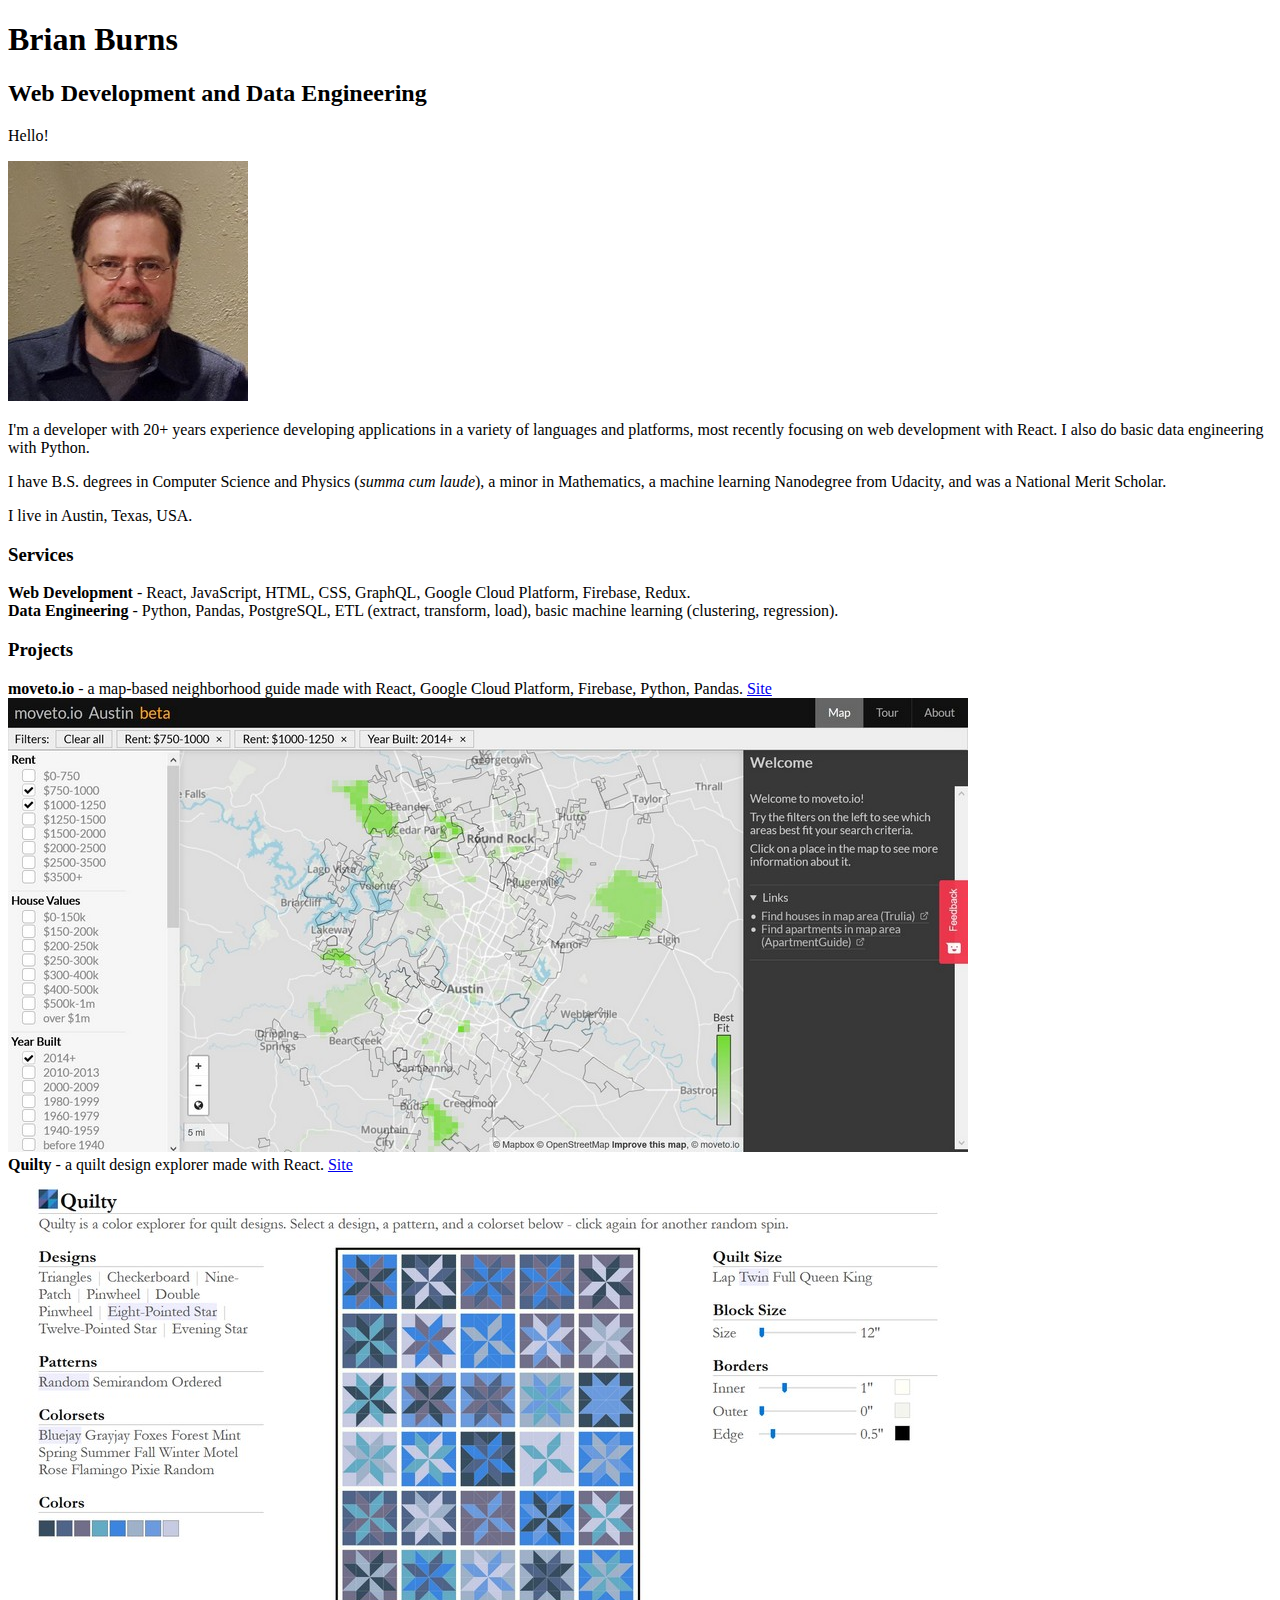
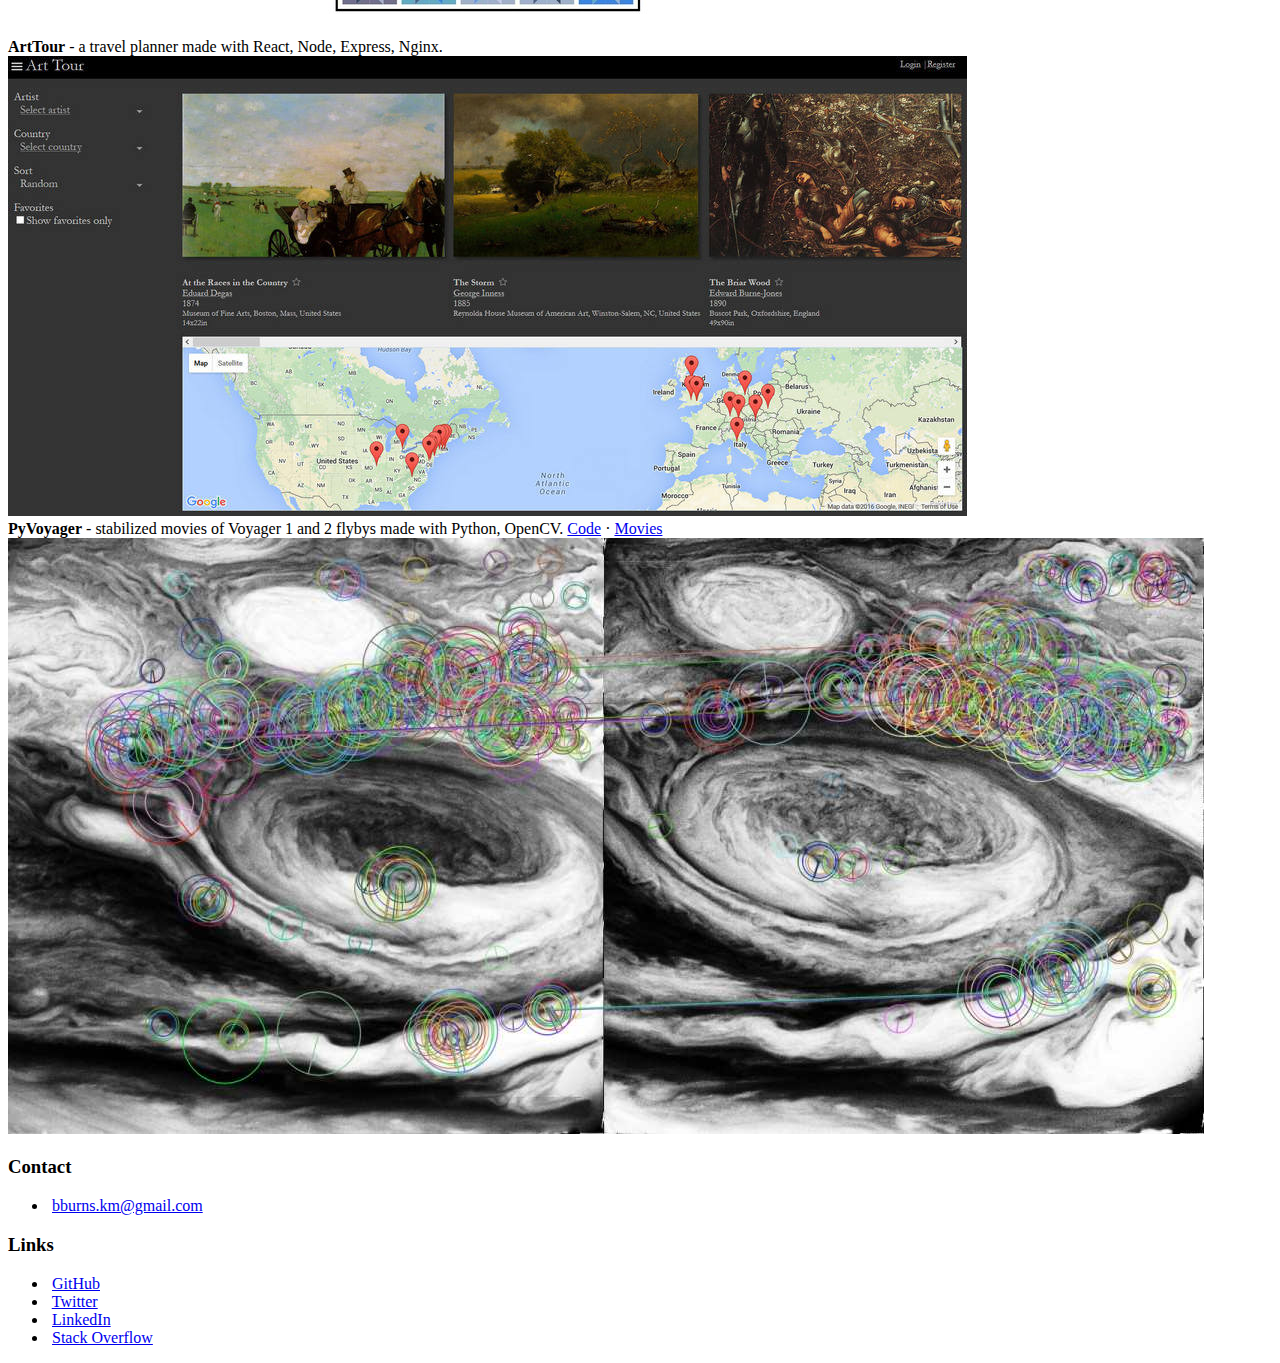
==== public/index.html @ 660b7d72 "add pyvoyager" ====
<!DOCTYPE html>
<html>
<head>
  <meta charset="utf-8" />
  <title>Brian Burns: Web Development and Data Engineering</title>
  <meta name="author" content="Brian Burns">
  <meta name="description" content="Web Development (React, JavaScript, HTML, CSS) and Data Engineering (Python, Pandas, PostgreSQL, ETL)">
  <meta name="viewport" content="width=device-width, initial-scale=1">
  <link href="https://fonts.googleapis.com/css?family=Lato:300,400" rel="stylesheet">
  <link rel="stylesheet" type="text/css" media="screen" href="css/styles.css" />
</head>
<body>

  <main>

    <header>
      <h1>Brian Burns</h1>
      <h2>Web Development and Data Engineering</h2>
    </header>
    
    <article>
      
      <section>
        <p>
          Hello!
        </p>
        <img class="me" src="images/brian_burns.jpg" alt="" />
        <p>
          I'm a developer with 20+ years experience developing applications in a variety of languages and platforms, most recently focusing on web development with React. 
          I also do basic data engineering with Python.
        </p>
        <p>
          I have B.S. degrees in Computer Science and Physics (<i>summa cum laude</i>), a minor in Mathematics, a machine learning Nanodegree from Udacity, and was a National Merit Scholar.
        </p>
        <p>
          I live in Austin, Texas, USA.
        </p>

        <!--
        <div class="video">
          <iframe width="560" height="315" src="https://www.youtube.com/embed/yXPevtg7hVw" frameborder="0" allow="accelerometer; autoplay; encrypted-media; gyroscope; picture-in-picture" allowfullscreen></iframe>
        </div>
        -->

      </section>


      <section>
        <h3>Services</h3>

        <div class="service">
          <strong>Web Development</strong> - 
          React, JavaScript, HTML, CSS, GraphQL, Google Cloud Platform, Firebase, Redux.
        </div>

        <div class="service">
          <strong>Data Engineering</strong> - 
          Python, Pandas, PostgreSQL, ETL (extract, transform, load), basic machine learning (clustering, regression).
        </div>

      </section>


      <section>
        <h3>Projects</h3>

        <div class="project">
          <strong>moveto.io</strong> - 
          a map-based neighborhood guide made with
          React, Google Cloud Platform, Firebase, Python, Pandas. 
          <a href="https://moveto.io">Site</a>
          <img class="screenshot" src="images/projects/moveto.jpg" alt="" />
        </div>

        <div class="project">
          <strong>Quilty</strong> - 
          a quilt design explorer made with
          React. 
          <a href="https://quilty.now.sh">Site</a>
          <img class="screenshot" src="images/projects/quilty.jpg" alt="">
        </div>

        <div class="project">
          <strong>ArtTour</strong> - 
          a travel planner made with
          React, Node, Express, Nginx.
          <img class="screenshot" src="images/projects/arttour.jpg" alt="">
        </div>

        <div class="project">
          <strong>PyVoyager</strong> - 
          stabilized movies of Voyager 1 and 2 flybys made with
          Python, OpenCV.
          <a href="https://github.com/bburns/PyVoyager">Code</a>
          &centerdot;
          <a href="https://www.youtube.com/playlist?list=PLxP4UgQGtMiLvyKjT7BQ-ht905VvNSaFP">Movies</a>
          <img class="screenshot" src="images/projects/pyvoyager.jpg" alt="" />
        </div>

      </section>


      <section>
        <h3>Contact</h3>

        <ul class="nobullets">
          <li>
            <img class="icon" src="images/icons/email.svg" alt="">
            <a href="mailto:bburns.km@gmail.com">bburns.km@gmail.com</a>
          </li>
        </ul>

        <!--
        <p>
          Try this form, or drop me an email at 
          <a href="mailto:bburns.km@gmail.com">bburns.km@gmail.com</a>.
        </p>

        <form action="https://mailthis.to/bburnskm" method="POST">
          <input type="text" name="name" placeholder="Your name">
          <input type="email" name="_replyto" placeholder="Your email">
          <textarea name="message" placeholder="Enter your message here"></textarea>
          <input type="hidden" name="_after" value="https://moveto.io/">
          <input type="hidden" name="_honeypot" value="This is a honeypot">
          <input type="hidden" name="_confirmation" value="Thank you for your message! I'll be in touch with you shortly.">
          <input type="submit" value="Send">
        </form> -->
    
      </section>

      <section>
        <h3>Links</h3>
        <ul class="nobullets">
          <li>
            <img class="icon" src="images/icons/github.svg" alt="">
            <a href="https://github.com/bburns">GitHub</a>
          </li>
          <li>
            <img class="icon" src="images/icons/twitter.svg" alt="">
            <a href="https://twitter.com/bburnskm">Twitter</a>
          </li>
          <li>
            <img class="icon" src="images/icons/linkedin.svg" alt="">
            <a href="https://www.linkedin.com/in/bburnskm">LinkedIn</a>
          </li>
          <li>
            <img class="icon" src="images/icons/stackoverflow.svg" alt="">
            <a href="https://stackoverflow.com/users/243392/brian-burns?tab=profile">Stack Overflow</a>
          </li>
        </ul>
      </section>


    </article>

    <!--
    <footer>
      (c) 2019 Brian Burns
    </footer>
    -->

  </main>

</body>
</html>
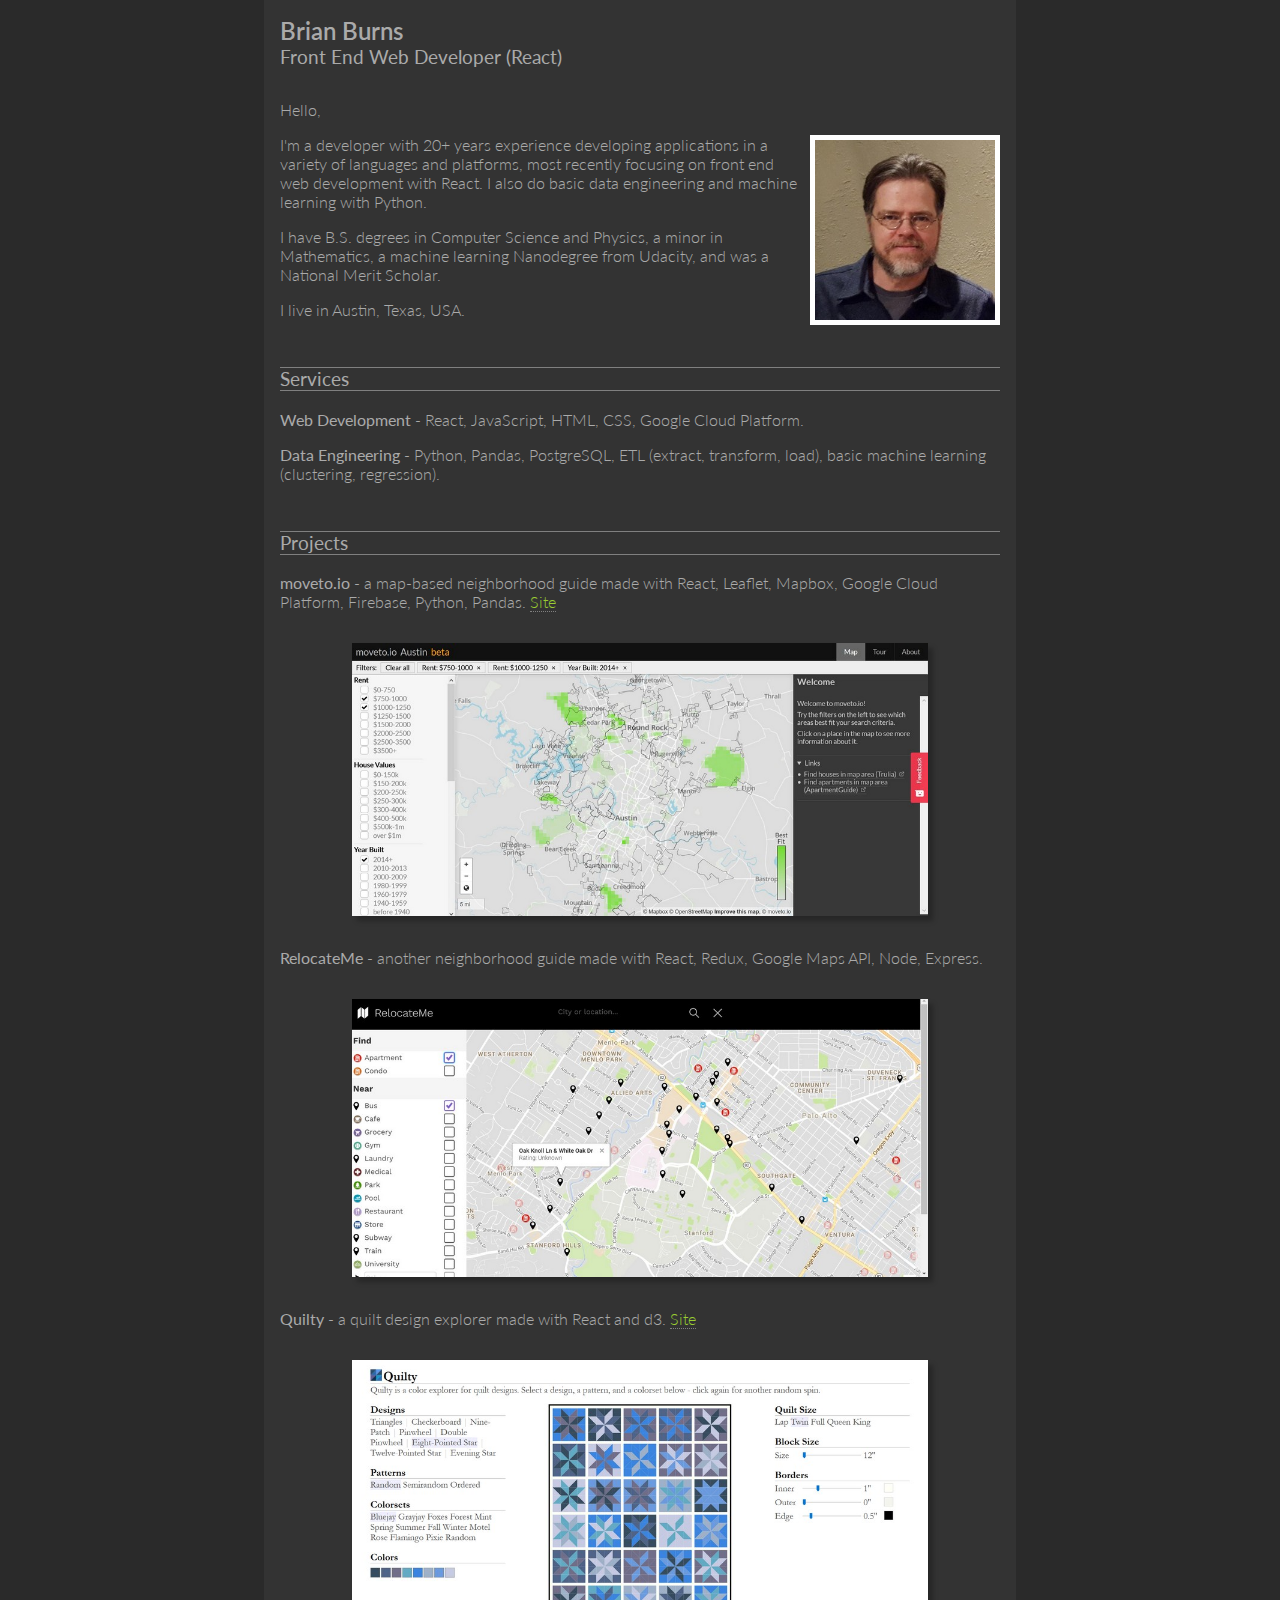
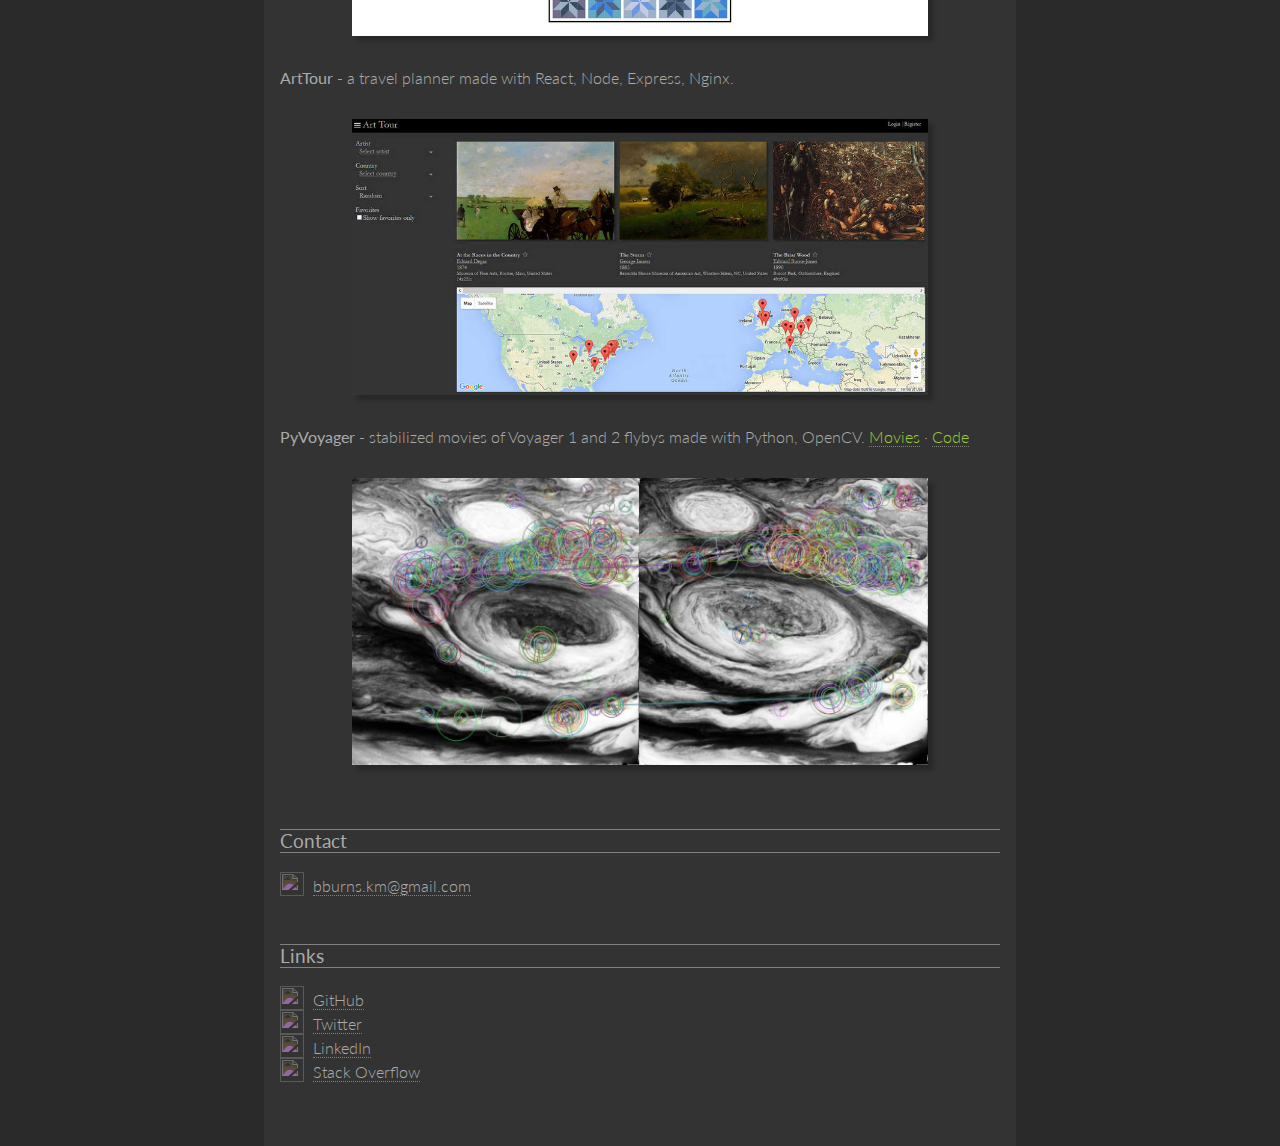
==== commit d7319c9b: "add relocateme" ====
--- a/public/index.html
+++ b/public/index.html
@@ -2,9 +2,9 @@
 <html>
 <head>
   <meta charset="utf-8" />
-  <title>Brian Burns: Web Development and Data Engineering</title>
+  <title>Brian Burns: Front End Web Developer (React, JavaScript, HTML, CSS)</title>
   <meta name="author" content="Brian Burns">
-  <meta name="description" content="Web Development (React, JavaScript, HTML, CSS) and Data Engineering (Python, Pandas, PostgreSQL, ETL)">
+  <meta name="description" content="Web Development (React, JavaScript, HTML, CSS)">
   <meta name="viewport" content="width=device-width, initial-scale=1">
   <link href="https://fonts.googleapis.com/css?family=Lato:300,400" rel="stylesheet">
   <link rel="stylesheet" type="text/css" media="screen" href="css/styles.css" />
@@ -15,22 +15,22 @@
 
     <header>
       <h1>Brian Burns</h1>
-      <h2>Web Development and Data Engineering</h2>
+      <h2>Front End Web Developer (React)</h2>
     </header>
     
     <article>
       
       <section>
         <p>
-          Hello!
+          Hello,
         </p>
-        <img class="me" src="images/brian_burns.jpg" alt="" />
+        <img class="me" src="images/brian-burns.jpg" alt="" />
         <p>
-          I'm a developer with 20+ years experience developing applications in a variety of languages and platforms, most recently focusing on web development with React. 
-          I also do basic data engineering with Python.
+          I'm a developer with 20+ years experience developing applications in a variety of languages and platforms, most recently focusing on front end web development with React. 
+          I also do basic data engineering and machine learning with Python.
         </p>
         <p>
-          I have B.S. degrees in Computer Science and Physics (<i>summa cum laude</i>), a minor in Mathematics, a machine learning Nanodegree from Udacity, and was a National Merit Scholar.
+          I have B.S. degrees in Computer Science and Physics, a minor in Mathematics, a machine learning Nanodegree from Udacity, and was a National Merit Scholar.
         </p>
         <p>
           I live in Austin, Texas, USA.
@@ -50,7 +50,7 @@
 
         <div class="service">
           <strong>Web Development</strong> - 
-          React, JavaScript, HTML, CSS, GraphQL, Google Cloud Platform, Firebase, Redux.
+          React, JavaScript, HTML, CSS, Google Cloud Platform.
         </div>
 
         <div class="service">
@@ -67,34 +67,42 @@
         <div class="project">
           <strong>moveto.io</strong> - 
           a map-based neighborhood guide made with
-          React, Google Cloud Platform, Firebase, Python, Pandas. 
-          <a href="https://moveto.io">Site</a>
-          <img class="screenshot" src="images/projects/moveto.jpg" alt="" />
+          React, Leaflet, Mapbox, Google Cloud Platform, Firebase, Python, Pandas. 
+          <a class="site-link" href="https://moveto.io">Site</a>
+          <img class="screenshot" src="images/projects/brian-burns-moveto.jpg" alt="" />
+        </div>
+
+        <div class="project">
+          <strong>RelocateMe</strong> - 
+          another neighborhood guide made with
+          React, Redux, Google Maps API, Node, Express.
+          <!-- <a class="site-link" href="https://relocateme.now.sh">Site</a> -->
+          <img class="screenshot" src="images/projects/brian-burns-relocateme.jpg" alt="">
         </div>
 
         <div class="project">
           <strong>Quilty</strong> - 
           a quilt design explorer made with
-          React. 
-          <a href="https://quilty.now.sh">Site</a>
-          <img class="screenshot" src="images/projects/quilty.jpg" alt="">
+          React and d3. 
+          <a class="site-link" href="https://quilty.now.sh">Site</a>
+          <img class="screenshot" src="images/projects/brian-burns-quilty.jpg" alt="">
         </div>
 
         <div class="project">
           <strong>ArtTour</strong> - 
           a travel planner made with
           React, Node, Express, Nginx.
-          <img class="screenshot" src="images/projects/arttour.jpg" alt="">
+          <img class="screenshot" src="images/projects/brian-burns-arttour.jpg" alt="">
         </div>
 
         <div class="project">
           <strong>PyVoyager</strong> - 
           stabilized movies of Voyager 1 and 2 flybys made with
           Python, OpenCV.
-          <a href="https://github.com/bburns/PyVoyager">Code</a>
+          <a class="site-link" href="https://www.youtube.com/playlist?list=PLxP4UgQGtMiLvyKjT7BQ-ht905VvNSaFP">Movies</a>
           &centerdot;
-          <a href="https://www.youtube.com/playlist?list=PLxP4UgQGtMiLvyKjT7BQ-ht905VvNSaFP">Movies</a>
-          <img class="screenshot" src="images/projects/pyvoyager.jpg" alt="" />
+          <a class="site-link" href="https://github.com/bburns/PyVoyager">Code</a>
+          <img class="screenshot" src="images/projects/brian-burns-pyvoyager.jpg" alt="" />
         </div>
 
       </section>
--- a/public/css/styles.css
+++ b/public/css/styles.css
@@ -0,0 +1,184 @@
+
+/* better to import here or in html? */
+/* @import url('https://fonts.googleapis.com/css?family=Lato'); */
+/* @import url('https://fonts.googleapis.com/css?family=Lato:300,400'); */
+
+
+:root {
+  --base: #2a2a2a;
+  --background: #333;
+  --foreground: #aaa;
+  --link: #aaa;
+  --hover: #eee;
+}
+
+html {
+  box-sizing: border-box;
+}
+
+body {
+  margin: 0;
+  padding: 0;
+  font-family: Lato, 'Helvetica Neue', Arial, Helvetica, sans-serif;
+  font-weight: 300;
+  background: var(--base);
+  color: var(--foreground);
+}
+
+main {
+  padding: 1em;
+  max-width: 720px;
+  margin: 0 auto;
+  background-color: var(--background);
+}
+
+header {
+  margin-bottom: 2em;
+  /* border-bottom: 1px solid gray; */
+}
+/* add clearfix so floats don't overflow container */
+header::after {
+  content: "";
+  clear: both;
+  display: table;
+}
+
+section {
+  margin-bottom: 2em;
+}
+/* add clearfix so floats don't overflow container */
+section::after {
+  content: "";
+  clear: both;
+  display: table;
+}
+
+footer {
+  /* border-top: 1px solid gray; */
+  /* float: right; */
+  font-size: 0.8em;
+  /* padding-bottom: 1em; */
+}
+
+/* make the youtube embedded video responsive */
+/* see https://avexdesigns.com/responsive-youtube-embed/ */
+.video {
+  position: relative;
+  padding-bottom: 56%;
+  height: 0;
+  overflow: hidden;
+  /* margin: 0 auto; */
+}
+.video iframe,
+.video object,
+.video embed {
+  position: absolute;
+  top: 0;
+  left: 0;
+  right: 0;
+  width: 100%;
+  height: 100%;
+  /* max-width: 560px; */
+  /* max-height: 315px; */
+}
+
+
+h1, h2, h3 {
+  margin: 0;
+}
+
+h1 {
+  font-size: 1.5em;
+  font-weight: 600;
+}
+h2 {
+  font-size: 1.2em;
+  font-weight: 400;
+}
+
+section h3 {
+  border-top: 1px solid gray;
+  border-bottom: 1px solid gray;
+  font-weight: 400;
+  margin-bottom: 1em;
+}
+
+
+/* hr {
+  color: #666;
+  background-color: #666;
+  border: none;
+  height: 1px;
+  width: 100%;
+  margin: 0 auto 0.5em;
+} */
+
+/* remove the blue/purple/underline styling of default anchor links */
+a {
+  color: var(--link);
+  text-decoration: none;
+  cursor: pointer;
+  border-bottom: 1px dotted gray;
+}
+a:hover {
+  color: var(--hover);
+}
+
+ul {
+  padding: 0;
+}
+ul.nobullets {
+  list-style-type: none;
+}
+
+.icon {
+  width: 24px;
+  height: 24px;
+  vertical-align: bottom;
+  padding-right: 5px;
+  /* color: white; */
+  filter: invert(80%);
+}
+
+.me {
+  float: right;
+  width: 25%;
+  min-width: 100px;
+  padding: 0.7%;
+  background: white;
+  margin-left: 0.5em;
+  margin-bottom: 0.5em;
+}
+
+/* .me {
+  float: left;
+  width: 10%;
+  min-width: 50px;
+  padding: 1%;
+  background: white;
+  margin: 0 0.5em 0;
+} */
+
+/* .me {
+  display: block;
+  margin: 0 auto;
+} */
+
+.service {
+  margin-bottom: 1em;
+}
+
+.project {
+  margin-bottom: 2em;
+}
+
+.screenshot {
+  width: 80%;
+  margin: 2em auto 0;
+  display: block;
+  box-shadow: 5px 5px 5px rgba(0,0,0,0.25);
+}
+
+.site-link {
+  color: yellowgreen;
+}
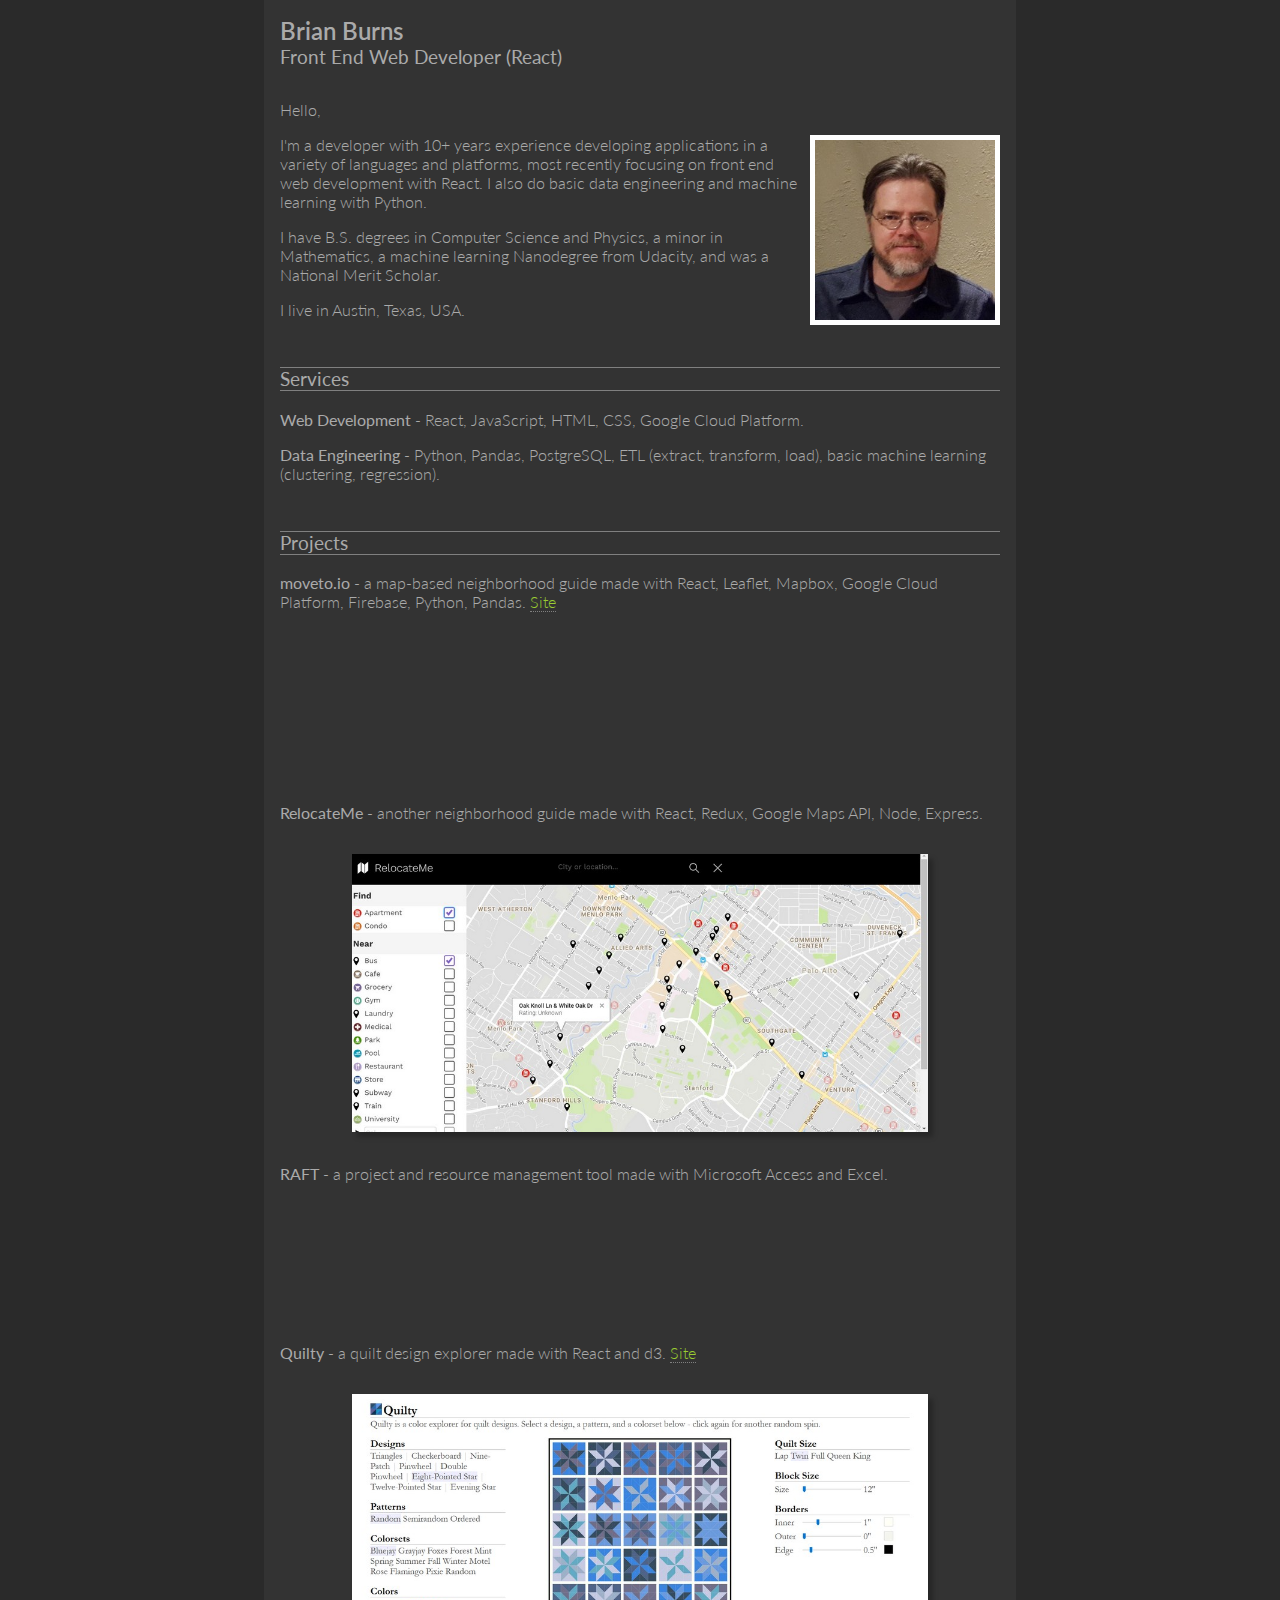
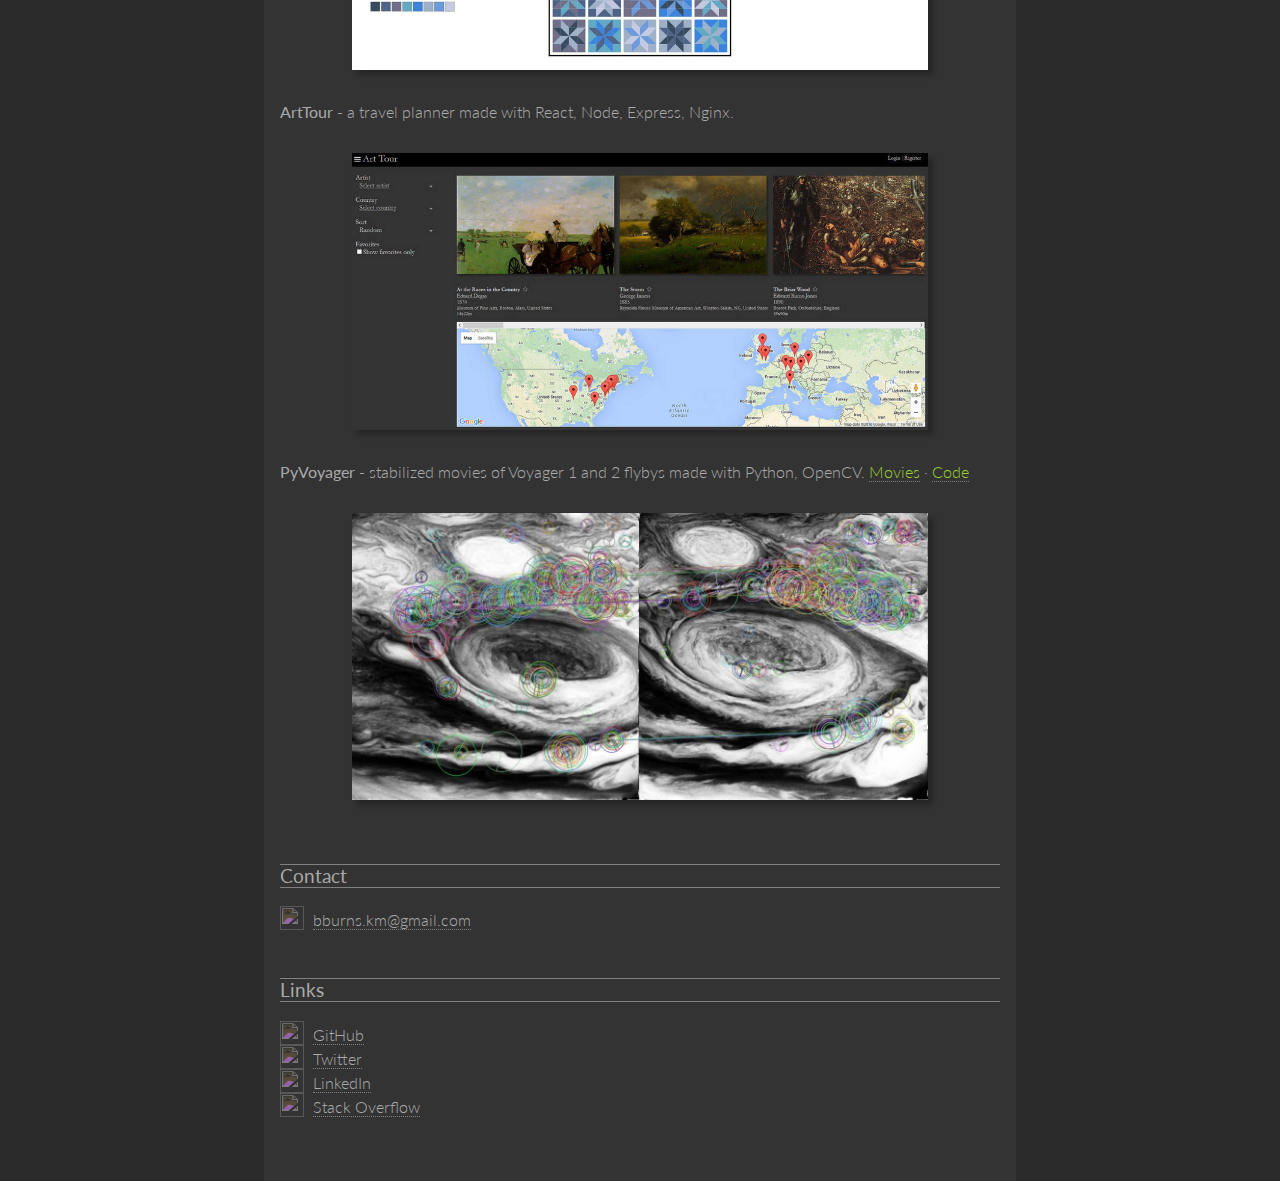
==== commit 3c13b2b4: "add more screenshots for moveto and relocateme" ====
--- a/public/index.html
+++ b/public/index.html
@@ -26,7 +26,7 @@
         </p>
         <img class="me" src="images/brian-burns.jpg" alt="" />
         <p>
-          I'm a developer with 20+ years experience developing applications in a variety of languages and platforms, most recently focusing on front end web development with React. 
+          I'm a developer with 10+ years experience developing applications in a variety of languages and platforms, most recently focusing on front end web development with React. 
           I also do basic data engineering and machine learning with Python.
         </p>
         <p>
@@ -69,7 +69,11 @@
           a map-based neighborhood guide made with
           React, Leaflet, Mapbox, Google Cloud Platform, Firebase, Python, Pandas. 
           <a class="site-link" href="https://moveto.io">Site</a>
-          <img class="screenshot" src="images/projects/brian-burns-moveto.jpg" alt="" />
+          <img class="screenshot" src="images/projects/brian-burns-moveto-landing1.jpg" alt="" />
+          <img class="screenshot" src="images/projects/brian-burns-moveto-landing3.png" alt="" />
+          <img class="screenshot" src="images/projects/brian-burns-moveto-home.jpg" alt="" />
+          <img class="screenshot" src="images/projects/brian-burns-moveto-heatmap.jpg" alt="" />
+          <img class="screenshot" src="images/projects/brian-burns-moveto-signin.png" alt="" />
         </div>
 
         <div class="project">
@@ -81,10 +85,22 @@
         </div>
 
         <div class="project">
+          <strong>RAFT</strong> - 
+          a project and resource management tool made with
+          Microsoft Access and Excel.
+          <img class="screenshot" src="images/projects/brian-burns-raft1.png" alt="">
+          <img class="screenshot" src="images/projects/brian-burns-raft2.png" alt="">
+          <img class="screenshot" src="images/projects/brian-burns-raft3.png" alt="">
+          <img class="screenshot" src="images/projects/brian-burns-raft4.png" alt="">
+        </div>
+
+        <div class="project">
           <strong>Quilty</strong> - 
           a quilt design explorer made with
           React and d3. 
           <a class="site-link" href="https://quilty.now.sh">Site</a>
+          <!-- &centerdot; -->
+          <!-- <a class="site-link" href="https://github.com/bburns/Quilty">Code</a> -->
           <img class="screenshot" src="images/projects/brian-burns-quilty.jpg" alt="">
         </div>
 
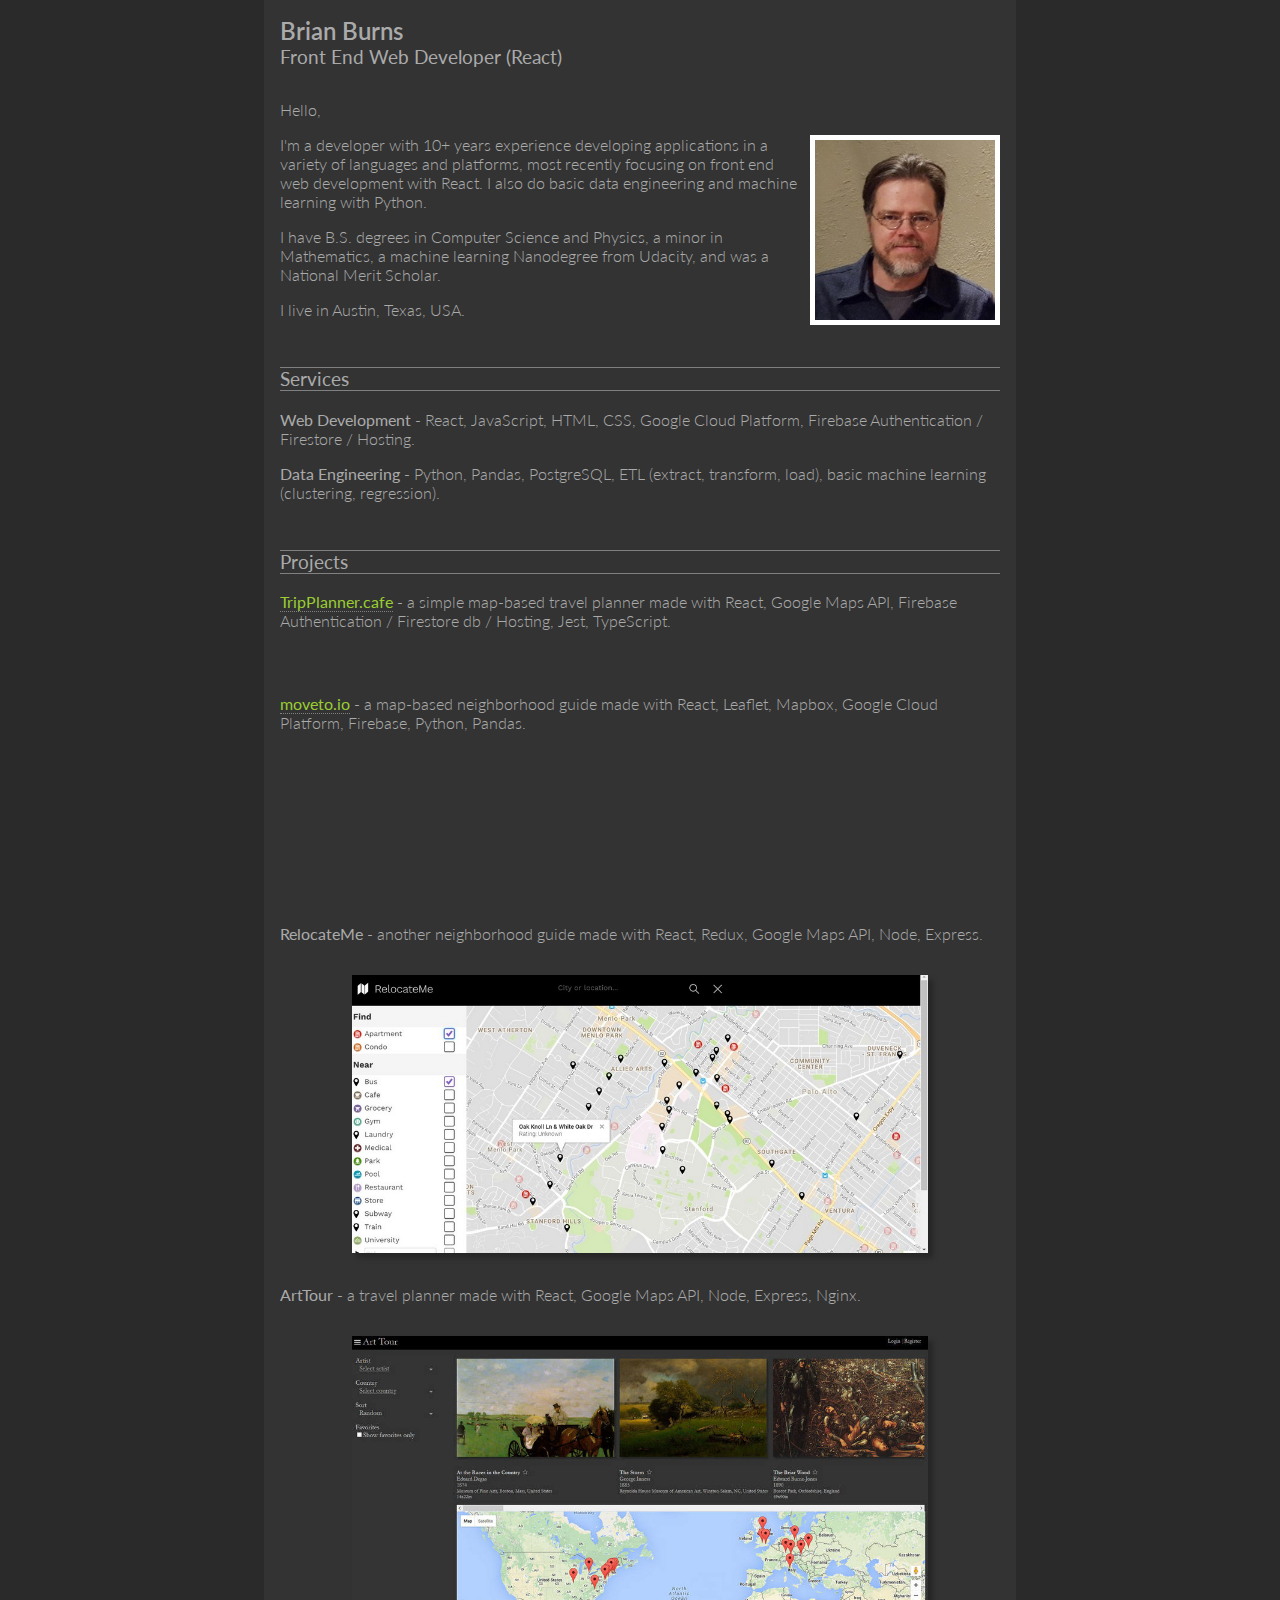
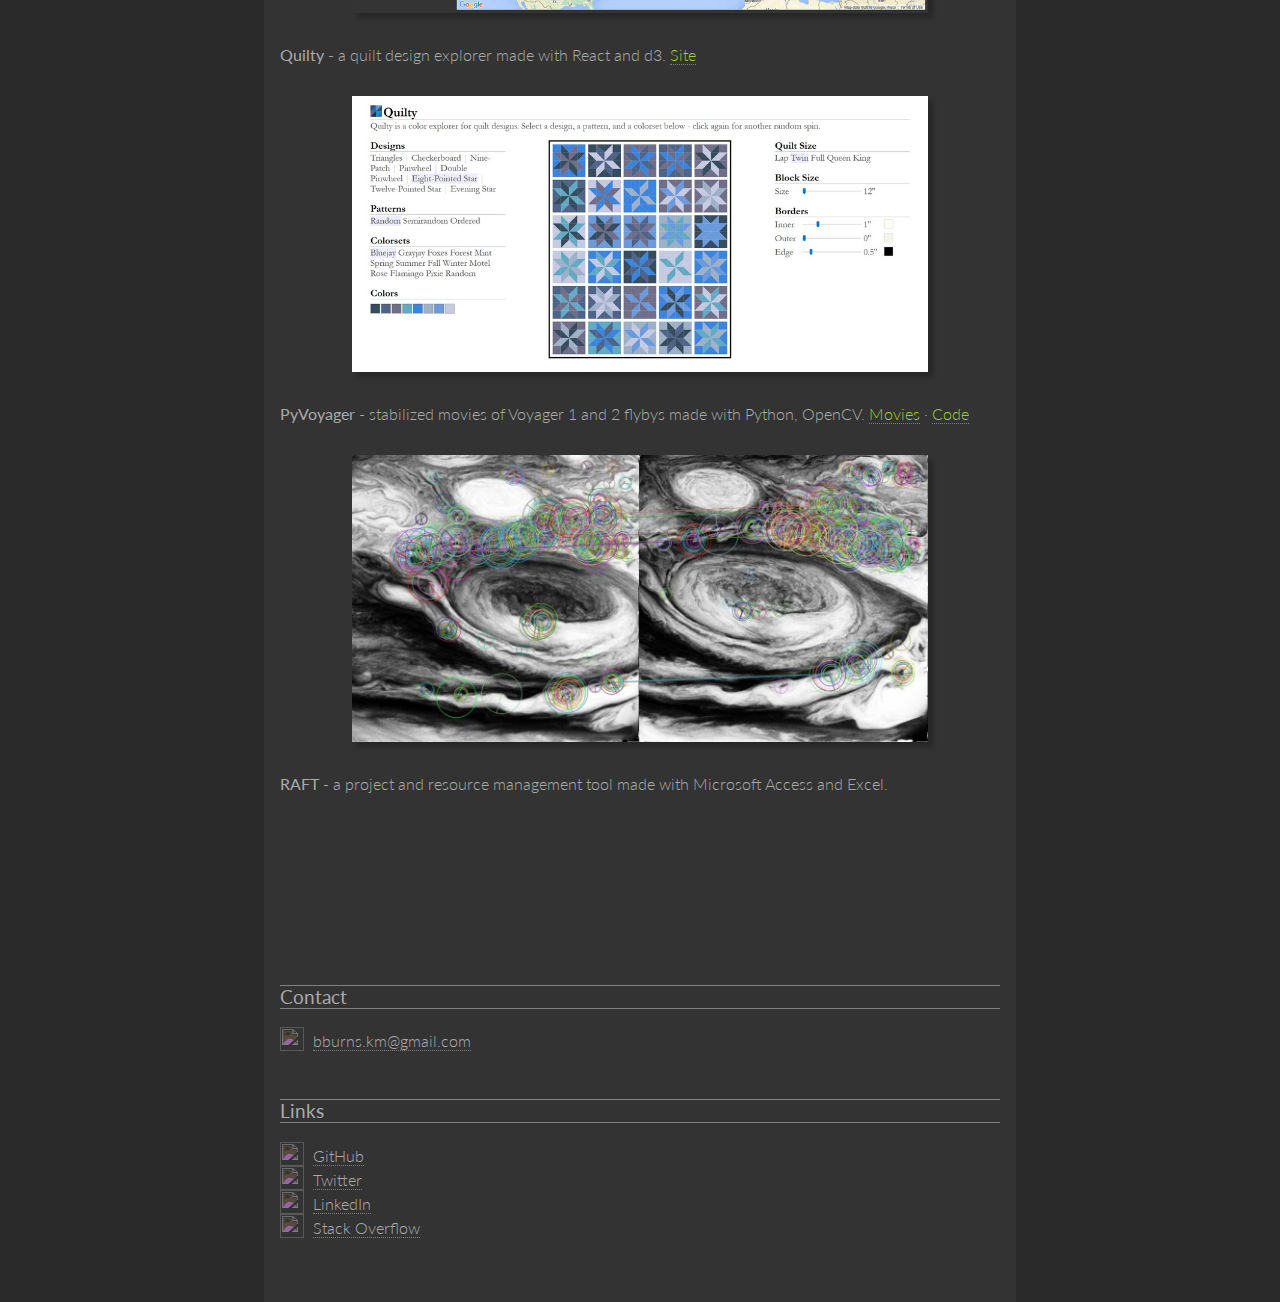
==== commit b7bf4e0b: "add structured data" ====
--- a/public/index.html
+++ b/public/index.html
@@ -1,14 +1,44 @@
 <!DOCTYPE html>
-<html>
-<head>
-  <meta charset="utf-8" />
-  <title>Brian Burns: Front End Web Developer (React, JavaScript, HTML, CSS)</title>
-  <meta name="author" content="Brian Burns">
-  <meta name="description" content="Web Development (React, JavaScript, HTML, CSS)">
-  <meta name="viewport" content="width=device-width, initial-scale=1">
-  <link href="https://fonts.googleapis.com/css?family=Lato:300,400" rel="stylesheet">
-  <link rel="stylesheet" type="text/css" media="screen" href="css/styles.css" />
-</head>
+<html lang="en">
+  <head>
+    <meta charset="utf-8" />
+    <title>Brian Burns: Front End Web Developer (React, JavaScript, HTML, CSS)</title>
+    <meta name="author" content="Brian Burns">
+    <meta name="description" content="I'm a front-end web developer specializing in React - this is my portfolio with some things I've worked on the last few years. I'm currently available for contract work - write me at hello@brianburns.org. ">
+    <meta name="subject" content="web development portfolio">
+    <meta property="keywords" content="portfolio, contractor, web design, web development, react, reactjs, javascript, html, css">
+    <meta name="viewport" content="width=device-width, initial-scale=1">
+    <link href="https://fonts.googleapis.com/css?family=Lato:300,400" rel="stylesheet">
+    <link rel="stylesheet" type="text/css" media="screen" href="css/styles.css" />
+
+    <!-- opengraph/twittercard -->
+    <meta property="og:image" content="images/brian-burns.jpg" itemprop="thumbnailUrl" />
+    <meta property="og:url" content="https://brianburns.org/" />
+    <meta property="og:type" content="website" />
+    <meta name="twitter:card" content="summary_large_image">
+    <meta name="twitter:creator" content="@bburnskm" /> 
+
+    <!-- location -->
+    <meta name="geo.region" content="US-TX" />
+    <meta name="geo.placename" content="Austin" />
+
+    <!-- structured data -->
+    <script type="application/ld+json">
+      {
+        "@context": "http://schema.org",
+        "@type": "Organization",
+        "name": "Brian Burns",
+        "url": "https://brianburns.org/",
+        "logo": "https://brianburns.org/images/brian-burns.jpg",
+        "sameAs": [
+          "https://www.linkedin.com/in/bburnskm",
+          "https://twitter.com/bburnskm",
+          "https://angel.co/bburnskm",
+          "https://www.upwork.com/o/profiles/users/_~016d218f12fc4baf5d/"
+        ]
+      }
+      </script>
+  </head>
 <body>
 
   <main>
@@ -50,7 +80,7 @@
 
         <div class="service">
           <strong>Web Development</strong> - 
-          React, JavaScript, HTML, CSS, Google Cloud Platform.
+          React, JavaScript, HTML, CSS, Google Cloud Platform, Firebase Authentication / Firestore / Hosting.
         </div>
 
         <div class="service">
@@ -65,10 +95,16 @@
         <h3>Projects</h3>
 
         <div class="project">
-          <strong>moveto.io</strong> - 
+          <strong><a class="site-link" href="https://tripplanner.cafe">TripPlanner.cafe</a></strong> - 
+          a simple map-based travel planner made with
+          React, Google Maps API, Firebase Authentication / Firestore db / Hosting, Jest, TypeScript.
+          <img class="screenshot" src="images/projects/brian-burns-tripplanner.jpg" alt="" />
+        </div>
+
+        <div class="project">
+          <strong><a class="site-link" href="https://moveto.io">moveto.io</a></strong> - 
           a map-based neighborhood guide made with
           React, Leaflet, Mapbox, Google Cloud Platform, Firebase, Python, Pandas. 
-          <a class="site-link" href="https://moveto.io">Site</a>
           <img class="screenshot" src="images/projects/brian-burns-moveto-landing1.jpg" alt="" />
           <img class="screenshot" src="images/projects/brian-burns-moveto-landing3.png" alt="" />
           <img class="screenshot" src="images/projects/brian-burns-moveto-home.jpg" alt="" />
@@ -82,6 +118,33 @@
           React, Redux, Google Maps API, Node, Express.
           <!-- <a class="site-link" href="https://relocateme.now.sh">Site</a> -->
           <img class="screenshot" src="images/projects/brian-burns-relocateme.jpg" alt="">
+        </div>
+
+        <div class="project">
+          <strong>ArtTour</strong> - 
+          a travel planner made with
+          React, Google Maps API, Node, Express, Nginx.
+          <img class="screenshot" src="images/projects/brian-burns-arttour.jpg" alt="">
+        </div>
+
+        <div class="project">
+          <strong>Quilty</strong> - 
+          a quilt design explorer made with
+          React and d3. 
+          <a class="site-link" href="https://quilty.now.sh">Site</a>
+          <!-- &centerdot; -->
+          <!-- <a class="site-link" href="https://github.com/bburns/Quilty">Code</a> -->
+          <img class="screenshot" src="images/projects/brian-burns-quilty.jpg" alt="">
+        </div>
+
+        <div class="project">
+          <strong>PyVoyager</strong> - 
+          stabilized movies of Voyager 1 and 2 flybys made with
+          Python, OpenCV.
+          <a class="site-link" href="https://www.youtube.com/playlist?list=PLxP4UgQGtMiLvyKjT7BQ-ht905VvNSaFP">Movies</a>
+          &centerdot;
+          <a class="site-link" href="https://github.com/bburns/PyVoyager">Code</a>
+          <img class="screenshot" src="images/projects/brian-burns-pyvoyager.jpg" alt="" />
         </div>
 
         <div class="project">
@@ -92,33 +155,6 @@
           <img class="screenshot" src="images/projects/brian-burns-raft2.png" alt="">
           <img class="screenshot" src="images/projects/brian-burns-raft3.png" alt="">
           <img class="screenshot" src="images/projects/brian-burns-raft4.png" alt="">
-        </div>
-
-        <div class="project">
-          <strong>Quilty</strong> - 
-          a quilt design explorer made with
-          React and d3. 
-          <a class="site-link" href="https://quilty.now.sh">Site</a>
-          <!-- &centerdot; -->
-          <!-- <a class="site-link" href="https://github.com/bburns/Quilty">Code</a> -->
-          <img class="screenshot" src="images/projects/brian-burns-quilty.jpg" alt="">
-        </div>
-
-        <div class="project">
-          <strong>ArtTour</strong> - 
-          a travel planner made with
-          React, Node, Express, Nginx.
-          <img class="screenshot" src="images/projects/brian-burns-arttour.jpg" alt="">
-        </div>
-
-        <div class="project">
-          <strong>PyVoyager</strong> - 
-          stabilized movies of Voyager 1 and 2 flybys made with
-          Python, OpenCV.
-          <a class="site-link" href="https://www.youtube.com/playlist?list=PLxP4UgQGtMiLvyKjT7BQ-ht905VvNSaFP">Movies</a>
-          &centerdot;
-          <a class="site-link" href="https://github.com/bburns/PyVoyager">Code</a>
-          <img class="screenshot" src="images/projects/brian-burns-pyvoyager.jpg" alt="" />
         </div>
 
       </section>
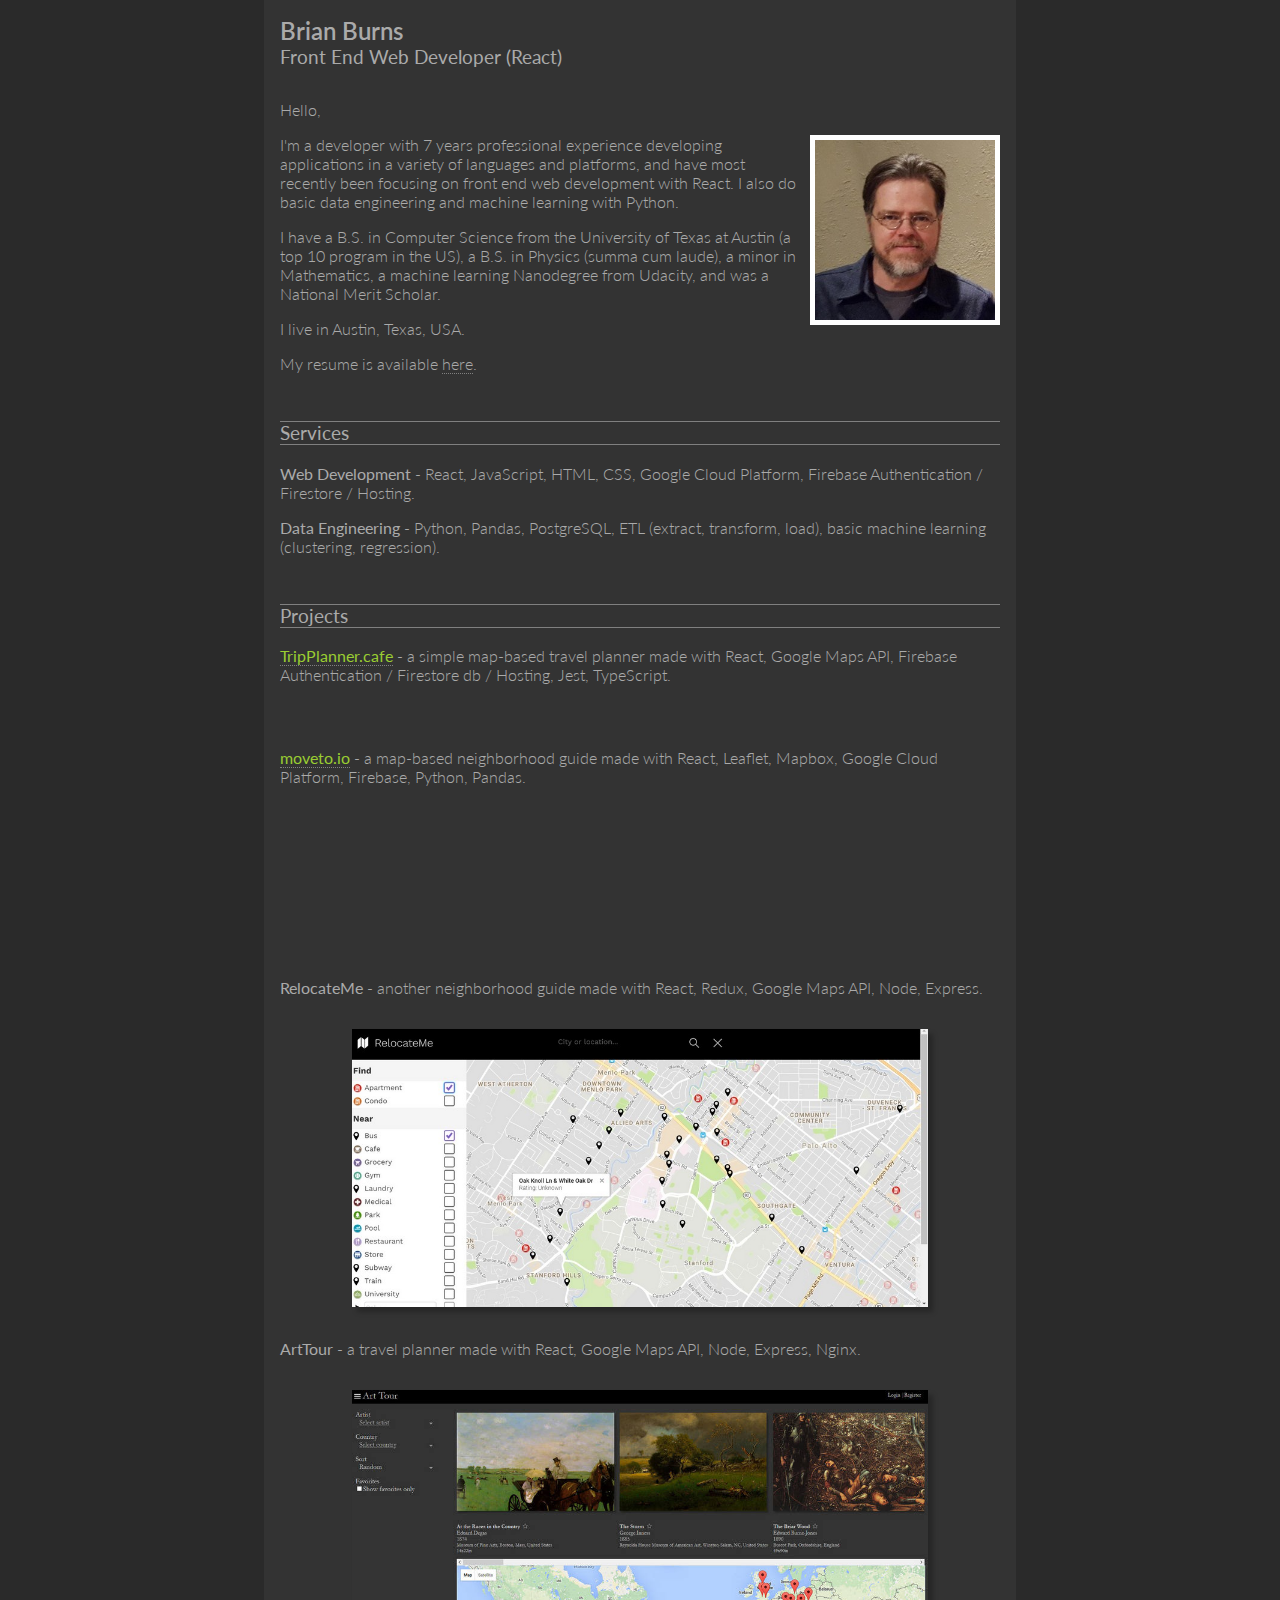
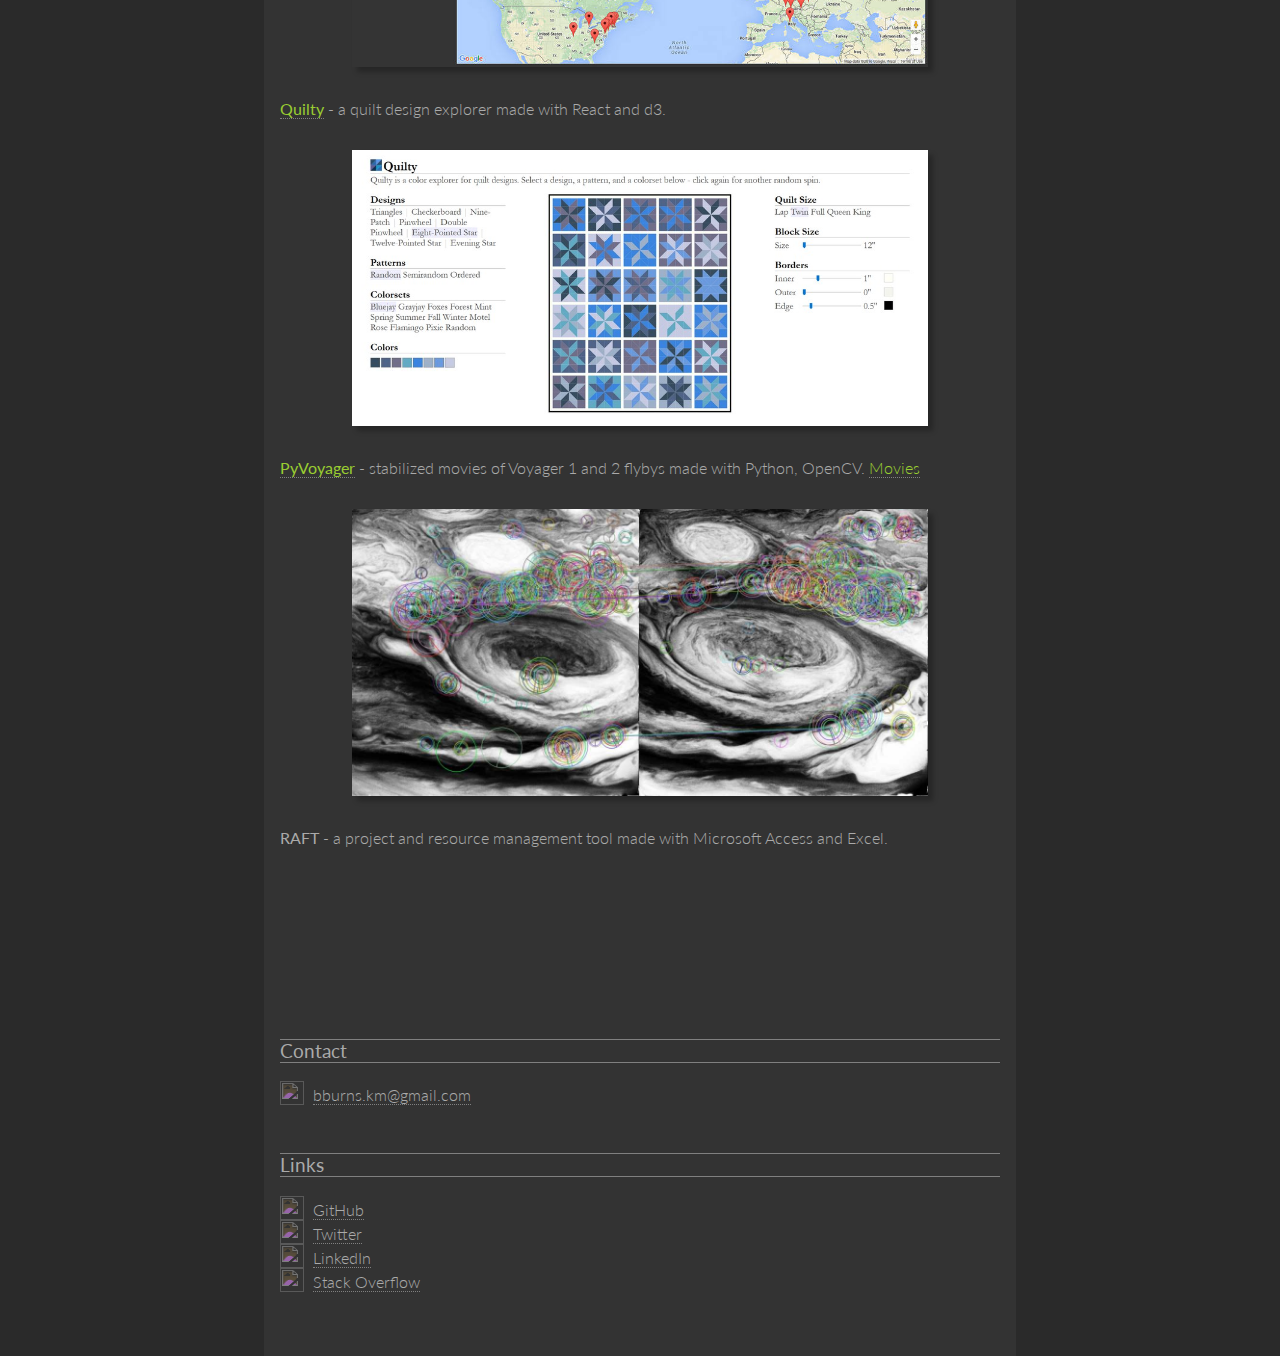
==== commit f40885cd: "add resume" ====
--- a/public/index.html
+++ b/public/index.html
@@ -2,9 +2,9 @@
 <html lang="en">
   <head>
     <meta charset="utf-8" />
-    <title>Brian Burns: Front End Web Developer (React, JavaScript, HTML, CSS)</title>
+    <title>Brian Burns: Front End Web Developer (React)</title>
     <meta name="author" content="Brian Burns">
-    <meta name="description" content="I'm a front-end web developer specializing in React - this is my portfolio with some things I've worked on the last few years. I'm currently available for contract work - write me at hello@brianburns.org. ">
+    <meta name="description" content="I'm a front-end web developer specializing in React - this is my portfolio with some things I've worked on the last few years.">
     <meta name="subject" content="web development portfolio">
     <meta property="keywords" content="portfolio, contractor, web design, web development, react, reactjs, javascript, html, css">
     <meta name="viewport" content="width=device-width, initial-scale=1">
@@ -12,12 +12,14 @@
     <link rel="stylesheet" type="text/css" media="screen" href="css/styles.css" />
 
     <!-- opengraph/twittercard -->
-    <meta property="og:image" content="images/brian-burns.jpg" itemprop="thumbnailUrl" />
+    <meta property="og:image" content="https://brianburns.org/images/brian-burns.jpg" />
     <meta property="og:url" content="https://brianburns.org/" />
-    <meta property="og:type" content="website" />
-    <meta name="twitter:card" content="summary_large_image">
-    <meta name="twitter:creator" content="@bburnskm" /> 
-
+    <meta property="og:type" content="profile" />
+    
+    <meta name="twitter:card" content="summary" />
+    <meta name="twitter:creator" content="@bburnskm" />
+    <meta name="twitter:image:src" content="https://brianburns.org/images/brian-burns.jpg" />
+    
     <!-- location -->
     <meta name="geo.region" content="US-TX" />
     <meta name="geo.placename" content="Austin" />
@@ -56,14 +58,17 @@
         </p>
         <img class="me" src="images/brian-burns.jpg" alt="" />
         <p>
-          I'm a developer with 10+ years experience developing applications in a variety of languages and platforms, most recently focusing on front end web development with React. 
+          I'm a developer with 7 years professional experience developing applications in a variety of languages and platforms, and have most recently been focusing on front end web development with React. 
           I also do basic data engineering and machine learning with Python.
         </p>
         <p>
-          I have B.S. degrees in Computer Science and Physics, a minor in Mathematics, a machine learning Nanodegree from Udacity, and was a National Merit Scholar.
+          I have a B.S. in Computer Science from the University of Texas at Austin (a top 10 program in the US), a B.S. in Physics (summa cum laude), a minor in Mathematics, a machine learning Nanodegree from Udacity, and was a National Merit Scholar.
         </p>
         <p>
           I live in Austin, Texas, USA.
+        </p>
+        <p>
+          My resume is available <a href="files/BrianBurnsResume.pdf">here</a>.
         </p>
 
         <!--
@@ -128,22 +133,20 @@
         </div>
 
         <div class="project">
-          <strong>Quilty</strong> - 
+          <strong><a class="site-link" href="https://quilty.cafe">Quilty</a></strong> - 
           a quilt design explorer made with
           React and d3. 
-          <a class="site-link" href="https://quilty.now.sh">Site</a>
           <!-- &centerdot; -->
           <!-- <a class="site-link" href="https://github.com/bburns/Quilty">Code</a> -->
           <img class="screenshot" src="images/projects/brian-burns-quilty.jpg" alt="">
         </div>
 
         <div class="project">
-          <strong>PyVoyager</strong> - 
+          <strong><a class="site-link" href="https://github.com/bburns/PyVoyager">PyVoyager</a></strong> - 
           stabilized movies of Voyager 1 and 2 flybys made with
           Python, OpenCV.
           <a class="site-link" href="https://www.youtube.com/playlist?list=PLxP4UgQGtMiLvyKjT7BQ-ht905VvNSaFP">Movies</a>
-          &centerdot;
-          <a class="site-link" href="https://github.com/bburns/PyVoyager">Code</a>
+          <!-- &centerdot; -->
           <img class="screenshot" src="images/projects/brian-burns-pyvoyager.jpg" alt="" />
         </div>
 
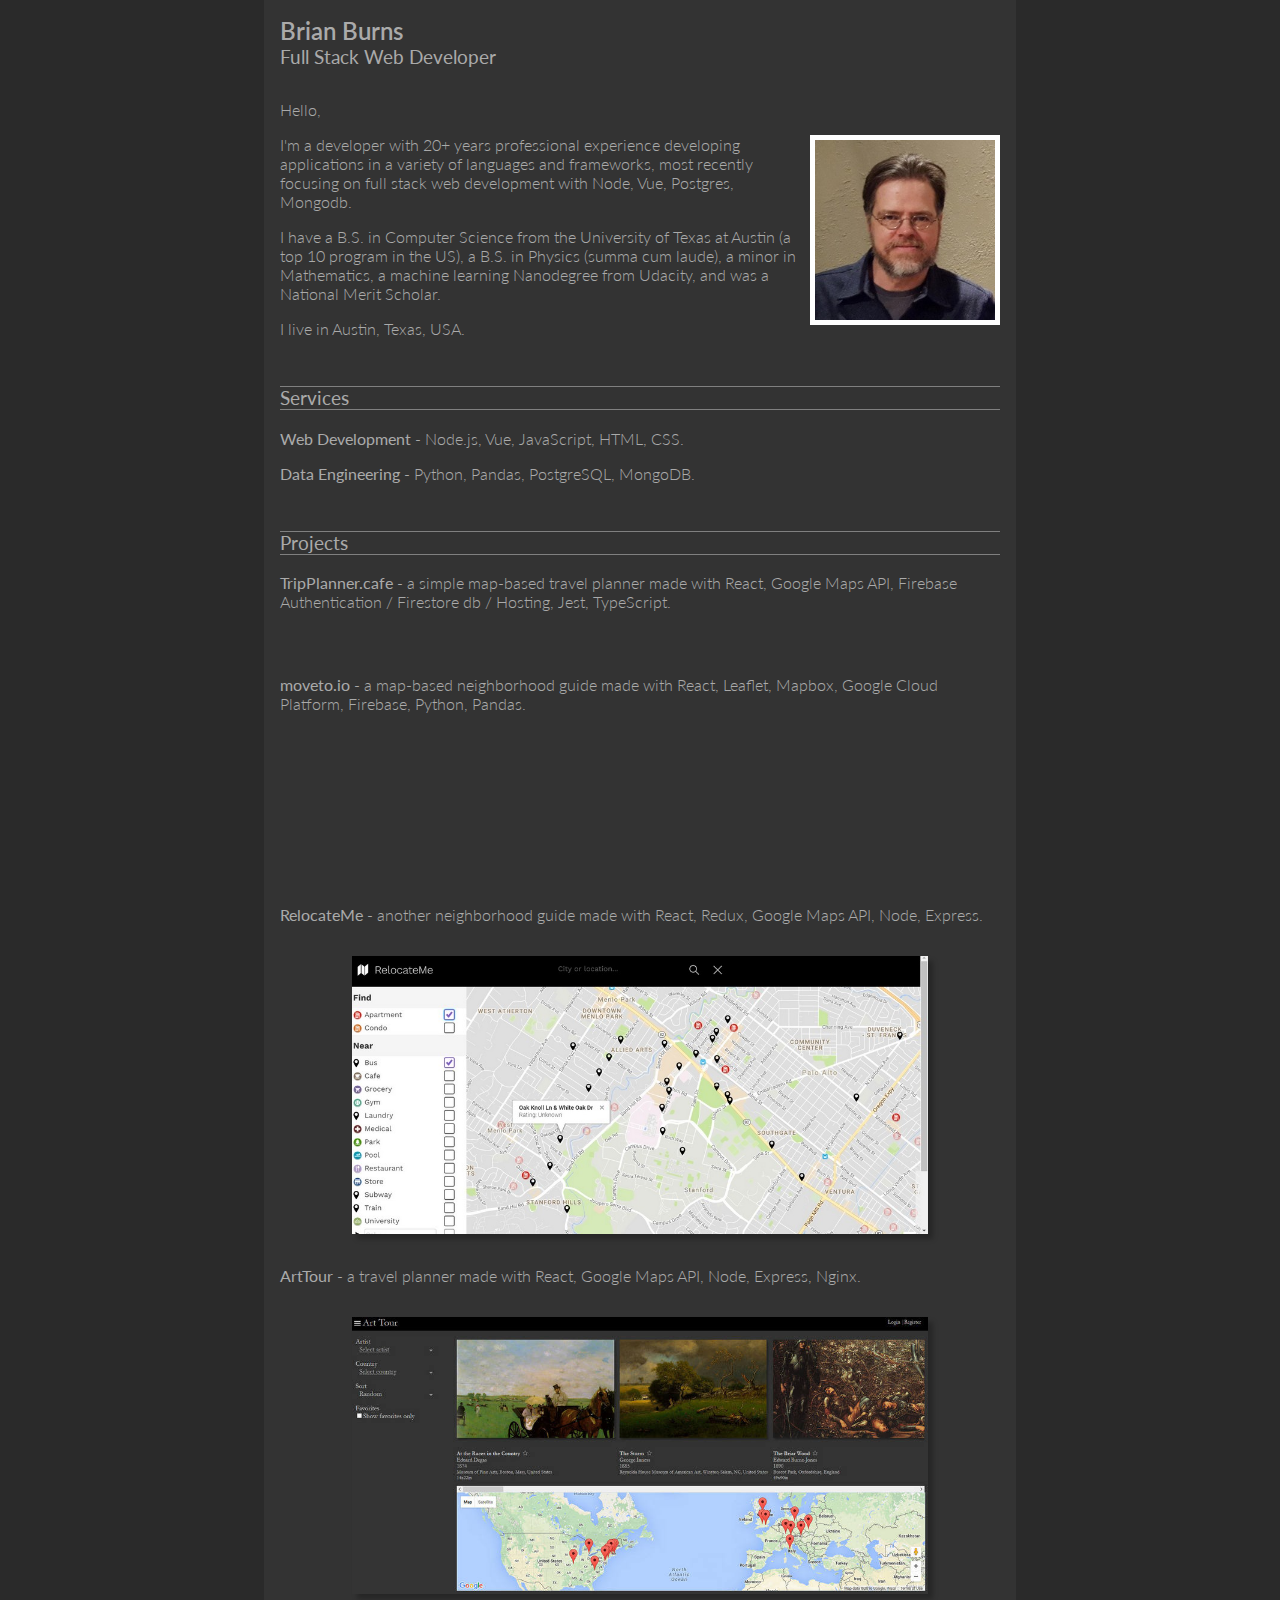
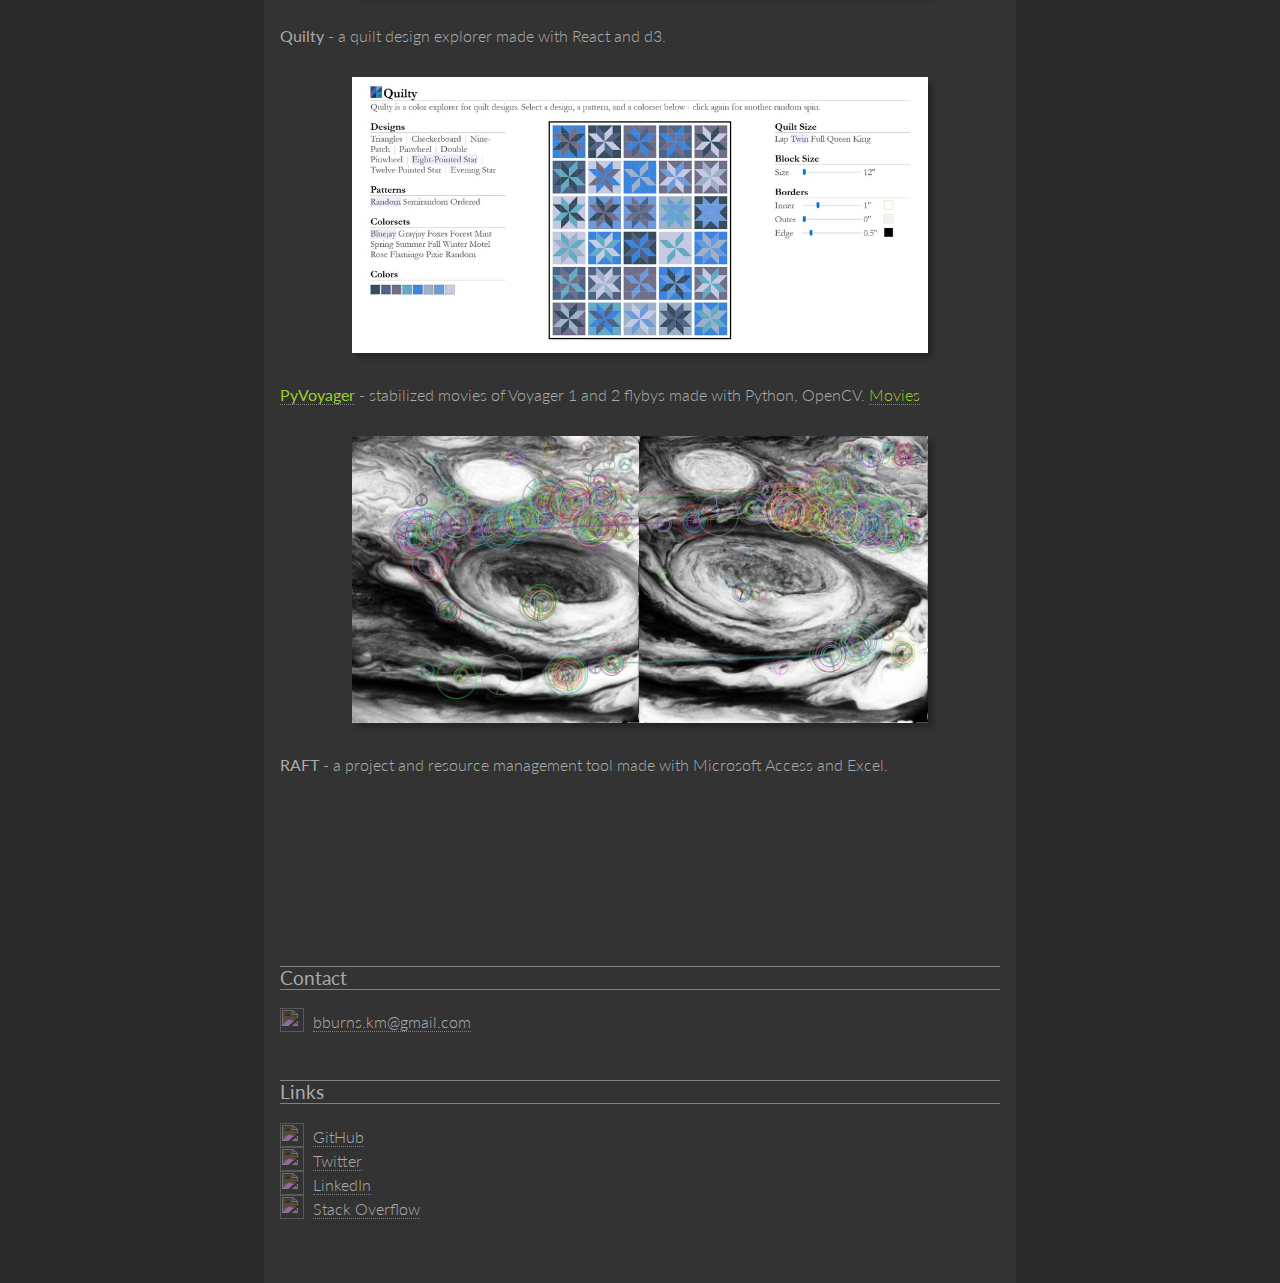
==== commit e648abfa: "update" ====
--- a/public/index.html
+++ b/public/index.html
@@ -2,11 +2,11 @@
 <html lang="en">
   <head>
     <meta charset="utf-8" />
-    <title>Brian Burns: Front End Web Developer (React)</title>
+    <title>Brian Burns: Full Stack Web Developer</title>
     <meta name="author" content="Brian Burns">
-    <meta name="description" content="I'm a front-end web developer specializing in React - this is my portfolio with some things I've worked on the last few years.">
+    <meta name="description" content="I'm a full stack web developer - this is my portfolio with some things I've worked on the last few years.">
     <meta name="subject" content="web development portfolio">
-    <meta property="keywords" content="portfolio, contractor, web design, web development, react, reactjs, javascript, html, css">
+    <meta property="keywords" content="portfolio, contractor, web design, web development, javascript, nodejs, vue, html, css">
     <meta name="viewport" content="width=device-width, initial-scale=1">
     <link href="https://fonts.googleapis.com/css?family=Lato:300,400" rel="stylesheet">
     <link rel="stylesheet" type="text/css" media="screen" href="css/styles.css" />
@@ -34,9 +34,7 @@
         "logo": "https://brianburns.org/images/brian-burns.jpg",
         "sameAs": [
           "https://www.linkedin.com/in/bburnskm",
-          "https://twitter.com/bburnskm",
-          "https://angel.co/bburnskm",
-          "https://www.upwork.com/o/profiles/users/_~016d218f12fc4baf5d/"
+          "https://twitter.com/bburnskm"
         ]
       }
       </script>
@@ -47,7 +45,7 @@
 
     <header>
       <h1>Brian Burns</h1>
-      <h2>Front End Web Developer (React)</h2>
+      <h2>Full Stack Web Developer</h2>
     </header>
     
     <article>
@@ -58,8 +56,7 @@
         </p>
         <img class="me" src="images/brian-burns.jpg" alt="" />
         <p>
-          I'm a developer with 7 years professional experience developing applications in a variety of languages and platforms, and have most recently been focusing on front end web development with React. 
-          I also do basic data engineering and machine learning with Python.
+          I'm a developer with 20+ years professional experience developing applications in a variety of languages and frameworks, most recently focusing on full stack web development with Node, Vue, Postgres, Mongodb. 
         </p>
         <p>
           I have a B.S. in Computer Science from the University of Texas at Austin (a top 10 program in the US), a B.S. in Physics (summa cum laude), a minor in Mathematics, a machine learning Nanodegree from Udacity, and was a National Merit Scholar.
@@ -67,9 +64,9 @@
         <p>
           I live in Austin, Texas, USA.
         </p>
-        <p>
+        <!-- <p>
           My resume is available <a href="files/BrianBurnsResume.pdf">here</a>.
-        </p>
+        </p> -->
 
         <!--
         <div class="video">
@@ -85,12 +82,12 @@
 
         <div class="service">
           <strong>Web Development</strong> - 
-          React, JavaScript, HTML, CSS, Google Cloud Platform, Firebase Authentication / Firestore / Hosting.
+          Node.js, Vue, JavaScript, HTML, CSS.
         </div>
 
         <div class="service">
           <strong>Data Engineering</strong> - 
-          Python, Pandas, PostgreSQL, ETL (extract, transform, load), basic machine learning (clustering, regression).
+          Python, Pandas, PostgreSQL, MongoDB.
         </div>
 
       </section>
@@ -100,14 +97,14 @@
         <h3>Projects</h3>
 
         <div class="project">
-          <strong><a class="site-link" href="https://tripplanner.cafe">TripPlanner.cafe</a></strong> - 
+          <strong>TripPlanner.cafe</strong> - 
           a simple map-based travel planner made with
           React, Google Maps API, Firebase Authentication / Firestore db / Hosting, Jest, TypeScript.
           <img class="screenshot" src="images/projects/brian-burns-tripplanner.jpg" alt="" />
         </div>
 
         <div class="project">
-          <strong><a class="site-link" href="https://moveto.io">moveto.io</a></strong> - 
+          <strong>moveto.io</strong> - 
           a map-based neighborhood guide made with
           React, Leaflet, Mapbox, Google Cloud Platform, Firebase, Python, Pandas. 
           <img class="screenshot" src="images/projects/brian-burns-moveto-landing1.jpg" alt="" />
@@ -121,7 +118,6 @@
           <strong>RelocateMe</strong> - 
           another neighborhood guide made with
           React, Redux, Google Maps API, Node, Express.
-          <!-- <a class="site-link" href="https://relocateme.now.sh">Site</a> -->
           <img class="screenshot" src="images/projects/brian-burns-relocateme.jpg" alt="">
         </div>
 
@@ -133,11 +129,9 @@
         </div>
 
         <div class="project">
-          <strong><a class="site-link" href="https://quilty.cafe">Quilty</a></strong> - 
+          <strong>Quilty</strong> - 
           a quilt design explorer made with
           React and d3. 
-          <!-- &centerdot; -->
-          <!-- <a class="site-link" href="https://github.com/bburns/Quilty">Code</a> -->
           <img class="screenshot" src="images/projects/brian-burns-quilty.jpg" alt="">
         </div>
 
@@ -173,22 +167,6 @@
           </li>
         </ul>
 
-        <!--
-        <p>
-          Try this form, or drop me an email at 
-          <a href="mailto:bburns.km@gmail.com">bburns.km@gmail.com</a>.
-        </p>
-
-        <form action="https://mailthis.to/bburnskm" method="POST">
-          <input type="text" name="name" placeholder="Your name">
-          <input type="email" name="_replyto" placeholder="Your email">
-          <textarea name="message" placeholder="Enter your message here"></textarea>
-          <input type="hidden" name="_after" value="https://moveto.io/">
-          <input type="hidden" name="_honeypot" value="This is a honeypot">
-          <input type="hidden" name="_confirmation" value="Thank you for your message! I'll be in touch with you shortly.">
-          <input type="submit" value="Send">
-        </form> -->
-    
       </section>
 
       <section>
@@ -213,15 +191,7 @@
         </ul>
       </section>
 
-
     </article>
-
-    <!--
-    <footer>
-      (c) 2019 Brian Burns
-    </footer>
-    -->
-
   </main>
 
 </body>
